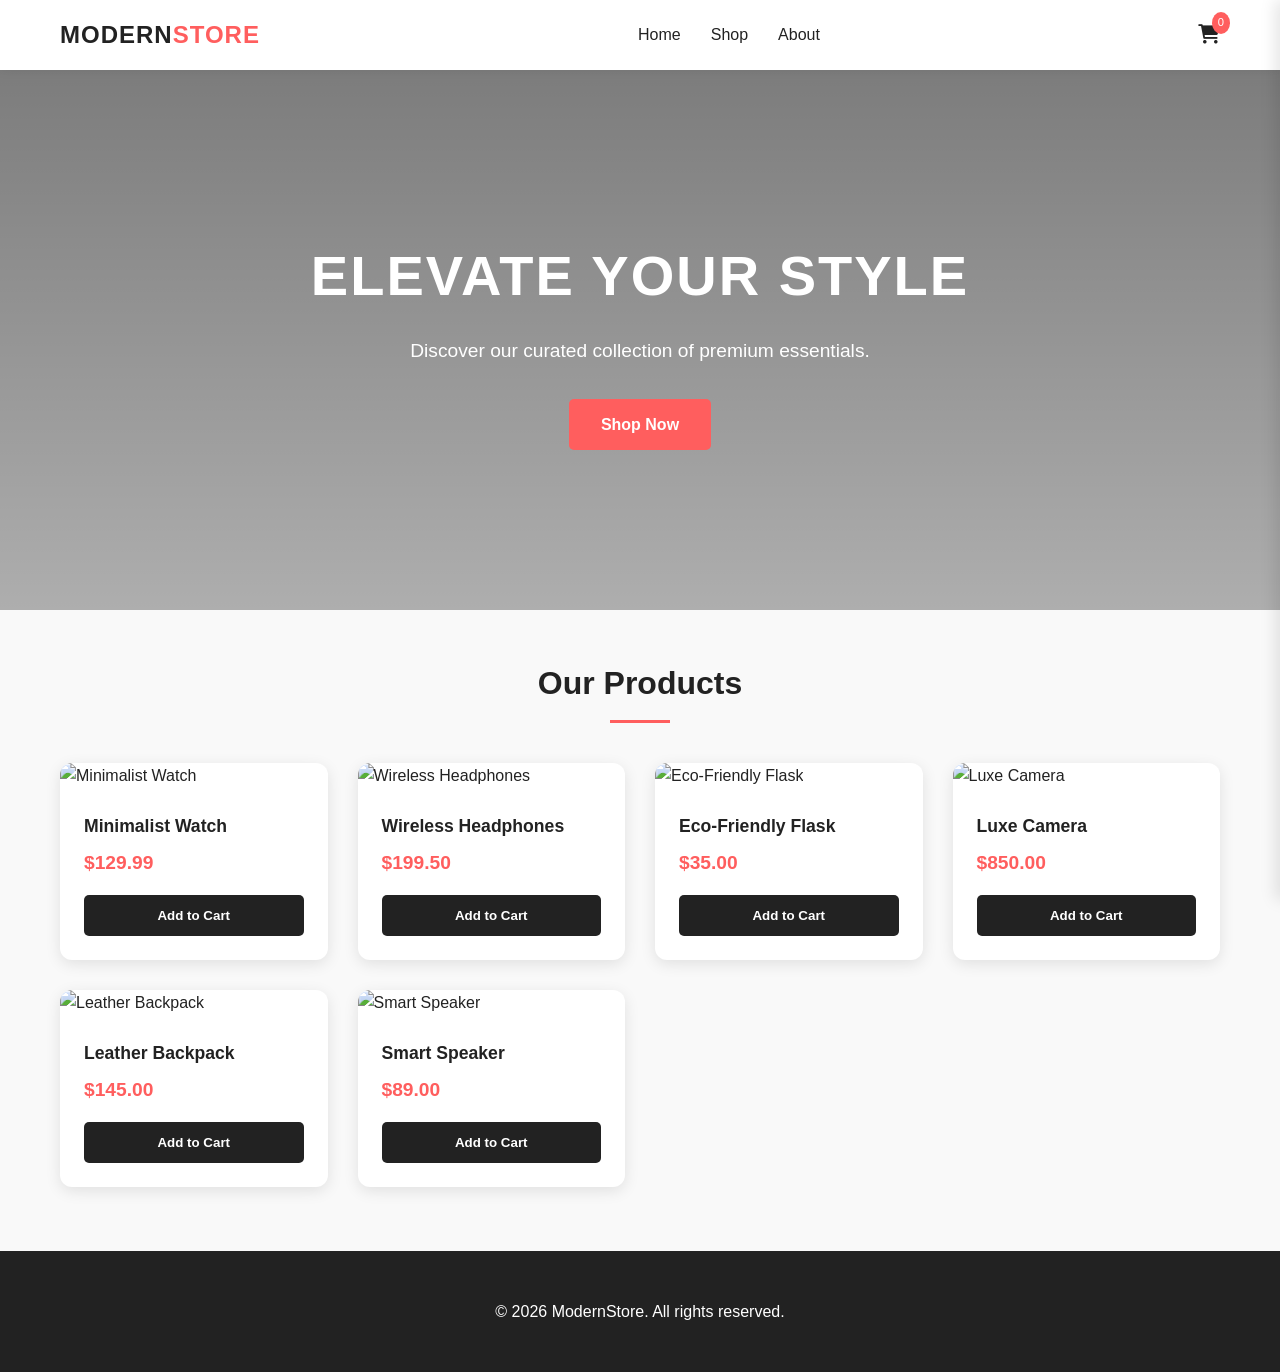
==== index.html @ 315032f6 "new file:   dd.html" ====
<!DOCTYPE html>
<html lang="en">
<head>
    <meta charset="UTF-8">
    <meta name="viewport" content="width=device-width, initial-scale=1.0">
    <title>ModernStore | Online Shopping</title>
    <link rel="stylesheet" href="style.css">
    <!-- Font Awesome for icons -->
    <link rel="stylesheet" href="https://cdnjs.cloudflare.com/ajax/libs/font-awesome/6.0.0/css/all.min.css">
</head>
<body>
    <!-- Navigation -->
    <header>
        <nav class="navbar">
            <div class="logo">Modern<span>Store</span></div>
            <ul class="nav-links">
                <li><a href="#">Home</a></li>
                <li><a href="#">Shop</a></li>
                <li><a href="#">About</a></li>
            </ul>
            <div class="cart-btn" id="cart-icon">
                <i class="fas fa-shopping-cart"></i>
                <span class="cart-count">0</span>
            </div>
        </nav>
    </header>

    <!-- Hero Section -->
    <section class="hero">
        <div class="hero-content">
            <h1>Elevate Your Style</h1>
            <p>Discover our curated collection of premium essentials.</p>
            <a href="#products" class="btn">Shop Now</a>
        </div>
    </section>

    <!-- Products Section -->
    <main id="products" class="container">
        <h2 class="section-title">Our Products</h2>
        <div class="product-grid" id="product-list">
            <!-- Products will be injected here by JS -->
        </div>
    </main>

    <!-- Cart Sidebar -->
    <div class="cart-overlay" id="cart-overlay"></div>
    <aside class="cart-sidebar" id="cart-sidebar">
        <div class="cart-header">
            <h3>Your Shopping Cart</h3>
            <button class="close-cart" id="close-cart"><i class="fas fa-times"></i></button>
        </div>
        <div class="cart-items" id="cart-items">
            <!-- Cart items will be injected here by JS -->
        </div>
        <div class="cart-footer">
            <div class="cart-total">
                <span>Total:</span>
                <span id="cart-total-amount">$0.00</span>
            </div>
            <button class="checkout-btn">Checkout</button>
        </div>
    </aside>

    <footer>
        <p>&copy; 2026 ModernStore. All rights reserved.</p>
    </footer>

    <script src="app.js"></script>
</body>
</html>
---- style.css ----
:root {
    --primary: #222;
    --accent: #ff5e5e;
    --bg-light: #f9f9f9;
    --text-muted: #666;
    --white: #ffffff;
    --shadow: 0 4px 15px rgba(0, 0, 0, 0.1);
    --transition: all 0.3s cubic-bezier(0.4, 0, 0.2, 1);
}

* {
    margin: 0;
    padding: 0;
    box-sizing: border-box;
    font-family: 'Segoe UI', Tahoma, Geneva, Verdana, sans-serif;
}

body {
    background-color: var(--bg-light);
    color: var(--primary);
    line-height: 1.6;
    overflow-x: hidden;
}

.container {
    max-width: 1200px;
    margin: 0 auto;
    padding: 0 20px;
}

/* Navigation */
header {
    background: var(--white);
    padding: 1rem 0;
    position: sticky;
    top: 0;
    z-index: 1000;
    box-shadow: 0 2px 10px rgba(0,0,0,0.05);
}

.navbar {
    display: flex;
    justify-content: space-between;
    align-items: center;
    max-width: 1200px;
    margin: 0 auto;
    padding: 0 20px;
}

.logo {
    font-size: 1.5rem;
    font-weight: 800;
    text-transform: uppercase;
    letter-spacing: 1px;
}

.logo span {
    color: var(--accent);
}

.nav-links {
    display: flex;
    list-style: none;
    gap: 30px;
}

.nav-links a {
    text-decoration: none;
    color: var(--primary);
    font-weight: 500;
    transition: var(--transition);
}

.nav-links a:hover {
    color: var(--accent);
}

.cart-btn {
    position: relative;
    cursor: pointer;
    font-size: 1.2rem;
    transition: var(--transition);
}

.cart-btn:hover {
    transform: scale(1.1);
}

.cart-count {
    position: absolute;
    top: -8px;
    right: -10px;
    background: var(--accent);
    color: white;
    font-size: 0.7rem;
    padding: 2px 6px;
    border-radius: 50%;
}

/* Hero Section */
.hero {
    height: 60vh;
    background: linear-gradient(rgba(0,0,0,0.5), rgba(0,0,0,0.3)), url('https://images.unsplash.com/photo-1441986300917-64674bd600d8?q=80&w=1200') center/cover;
    display: flex;
    align-items: center;
    justify-content: center;
    text-align: center;
    color: white;
    margin-bottom: 3rem;
}

.hero-content h1 {
    font-size: 3.5rem;
    margin-bottom: 1rem;
    text-transform: uppercase;
    letter-spacing: 2px;
}

.hero-content p {
    font-size: 1.2rem;
    margin-bottom: 2rem;
}

.btn {
    display: inline-block;
    padding: 0.8rem 2rem;
    background: var(--accent);
    color: white;
    text-decoration: none;
    border-radius: 5px;
    font-weight: 600;
    transition: var(--transition);
}

.btn:hover {
    background: #e04d4d;
    transform: translateY(-2px);
}

/* Product Grid */
.section-title {
    text-align: center;
    margin-bottom: 2.5rem;
    font-size: 2rem;
    position: relative;
}

.section-title::after {
    content: '';
    display: block;
    width: 60px;
    height: 3px;
    background: var(--accent);
    margin: 10px auto;
}

.product-grid {
    display: grid;
    grid-template-columns: repeat(auto-fit, minmax(250px, 1fr));
    gap: 30px;
    margin-bottom: 4rem;
}

.product-card {
    background: white;
    border-radius: 12px;
    overflow: hidden;
    box-shadow: var(--shadow);
    transition: var(--transition);
}

.product-card:hover {
    transform: translateY(-5px);
}

.product-img {
    width: 100%;
    height: 250px;
    object-fit: cover;
}

.product-info {
    padding: 1.5rem;
}

.product-name {
    font-size: 1.1rem;
    margin-bottom: 0.5rem;
    font-weight: 600;
}

.product-price {
    color: var(--accent);
    font-weight: 700;
    font-size: 1.2rem;
    margin-bottom: 1rem;
}

.add-to-cart {
    width: 100%;
    padding: 0.8rem;
    background: var(--primary);
    color: white;
    border: none;
    border-radius: 5px;
    cursor: pointer;
    font-weight: 600;
    transition: var(--transition);
}

.add-to-cart:hover {
    background: #444;
}

/* Cart Sidebar */
.cart-overlay {
    position: fixed;
    top: 0;
    left: 0;
    width: 100%;
    height: 100%;
    background: rgba(0,0,0,0.5);
    z-index: 2000;
    display: none;
    opacity: 0;
    transition: opacity 0.3s ease;
}

.cart-overlay.active {
    display: block;
    opacity: 1;
}

.cart-sidebar {
    position: fixed;
    top: 0;
    right: -400px;
    width: 400px;
    height: 100%;
    background: white;
    z-index: 2001;
    padding: 2rem;
    display: flex;
    flex-direction: column;
    transition: var(--transition);
    box-shadow: -5px 0 15px rgba(0,0,0,0.1);
}

.cart-sidebar.active {
    right: 0;
}

.cart-header {
    display: flex;
    justify-content: space-between;
    align-items: center;
    margin-bottom: 2rem;
    border-bottom: 1px solid #eee;
    padding-bottom: 1rem;
}

.close-cart {
    background: none;
    border: none;
    font-size: 1.5rem;
    cursor: pointer;
}

.cart-items {
    flex: 1;
    overflow-y: auto;
}

.cart-item {
    display: flex;
    align-items: center;
    gap: 15px;
    margin-bottom: 1.5rem;
    padding-bottom: 1rem;
    border-bottom: 1px solid #f5f5f5;
}

.cart-item-img {
    width: 80px;
    height: 80px;
    object-fit: cover;
    border-radius: 8px;
}

.cart-item-info h4 {
    font-size: 0.95rem;
    margin-bottom: 5px;
}

.cart-item-price {
    color: var(--accent);
    font-weight: 600;
}

.remove-item {
    color: var(--text-muted);
    cursor: pointer;
    font-size: 0.8rem;
    text-decoration: underline;
    background: none;
    border: none;
}

.cart-footer {
    padding-top: 1.5rem;
    border-top: 1px solid #eee;
}

.cart-total {
    display: flex;
    justify-content: space-between;
    font-size: 1.2rem;
    font-weight: 700;
    margin-bottom: 1.5rem;
}

.checkout-btn {
    width: 100%;
    padding: 1rem;
    background: var(--accent);
    color: white;
    border: none;
    border-radius: 8px;
    font-weight: 700;
    font-size: 1rem;
    cursor: pointer;
}

footer {
    background: var(--primary);
    color: white;
    padding: 3rem 0;
    text-align: center;
}

/* Mobile Adjustments */
@media (max-width: 768px) {
    .nav-links { display: none; }
    .hero-content h1 { font-size: 2.2rem; }
    .cart-sidebar { width: 100%; right: -100%; }
}
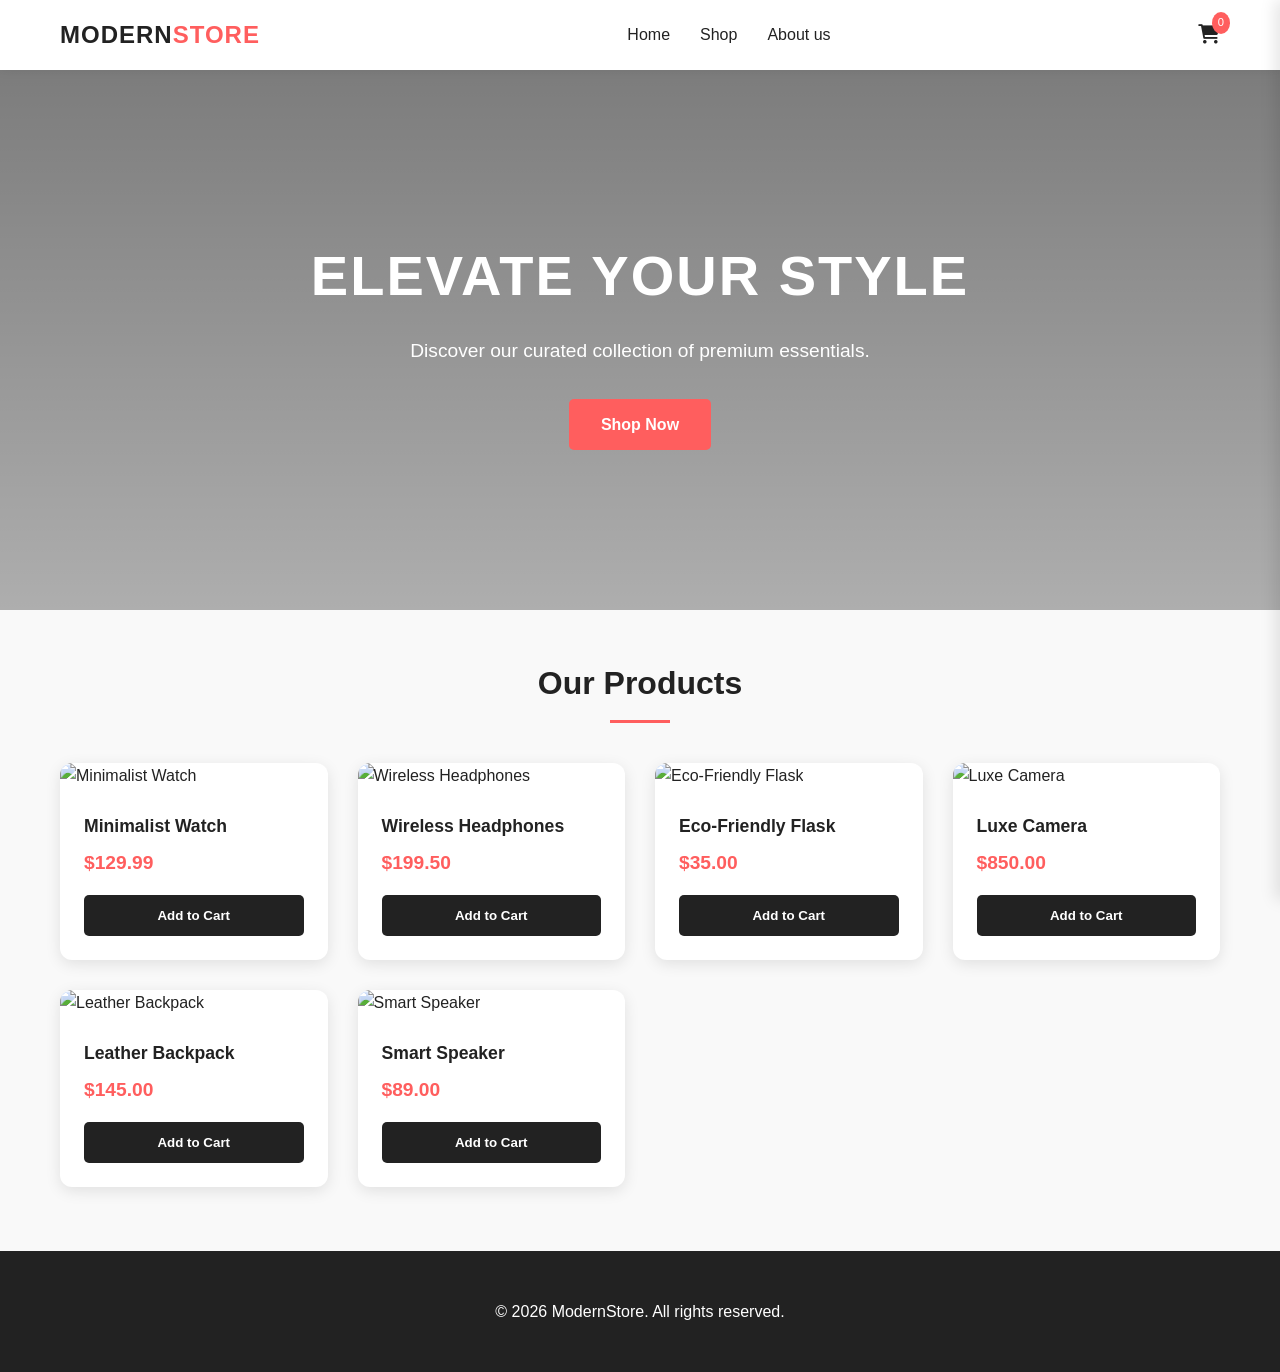
==== commit 06e8a938: "re create home" ====
--- a/index.html
+++ b/index.html
@@ -16,7 +16,7 @@
             <ul class="nav-links">
                 <li><a href="#">Home</a></li>
                 <li><a href="#">Shop</a></li>
-                <li><a href="#">About</a></li>
+                <li><a href="#">About us</a></li>
             </ul>
             <div class="cart-btn" id="cart-icon">
                 <i class="fas fa-shopping-cart"></i>
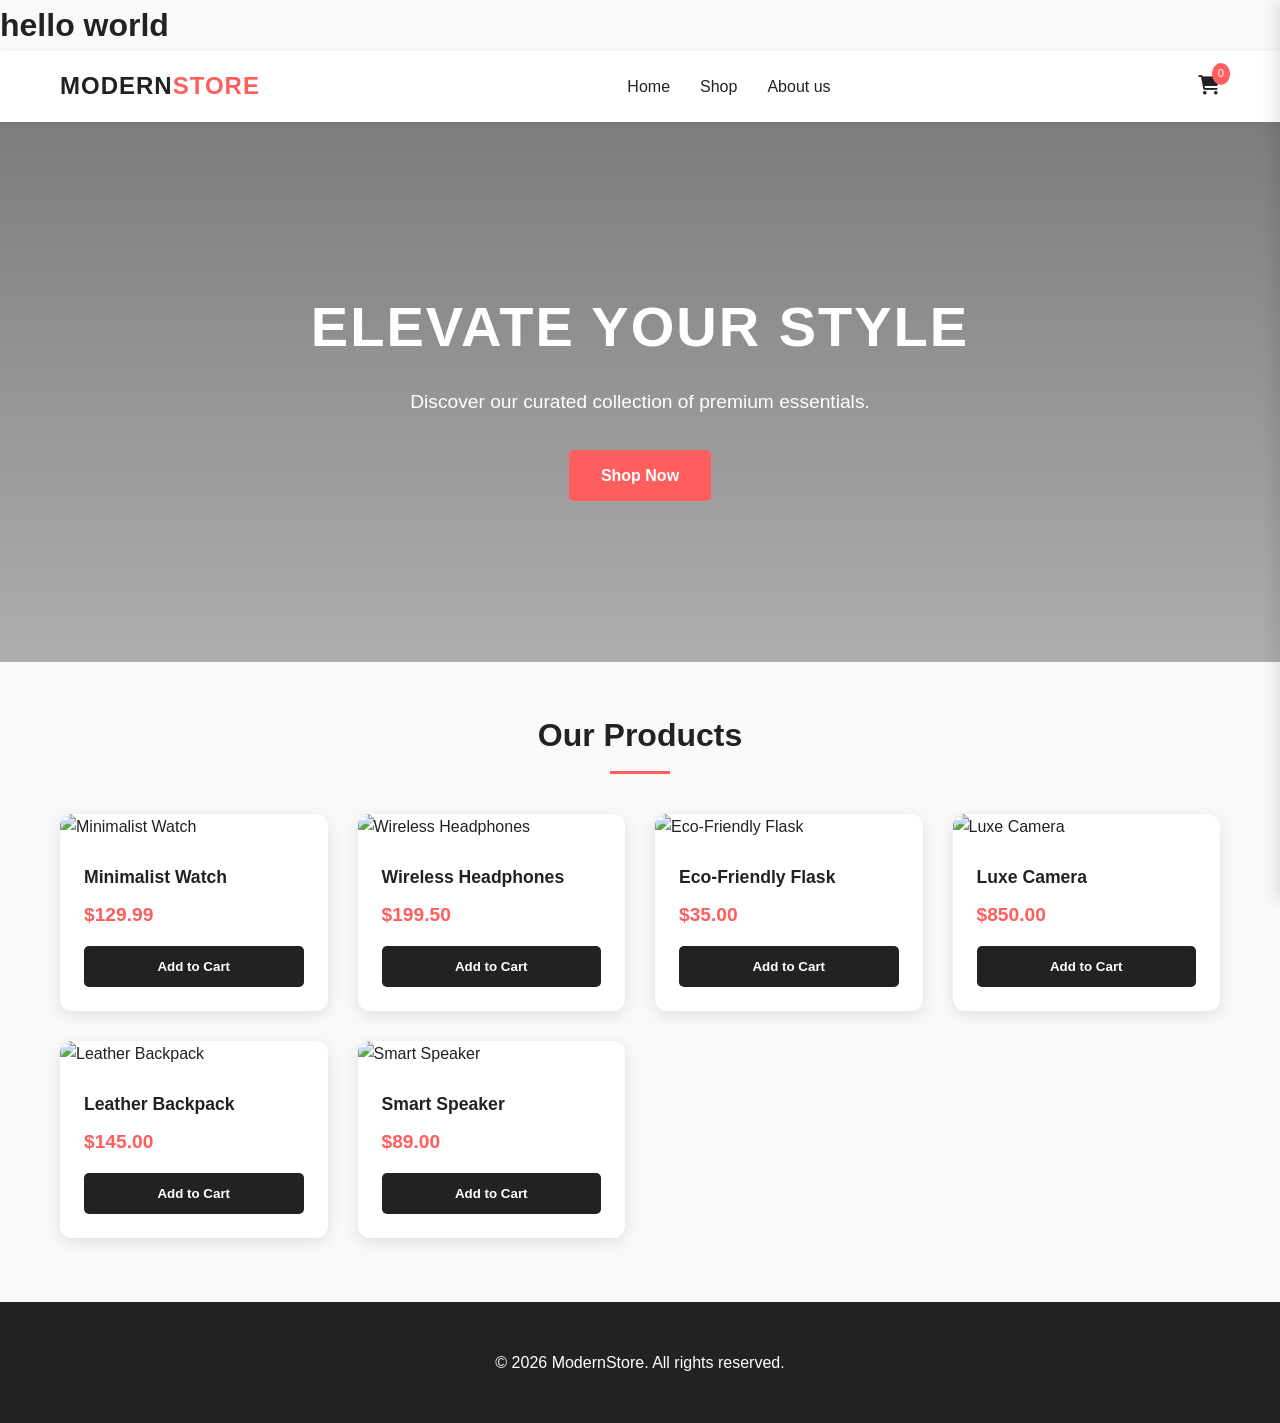
==== commit e16a8181: "new one" ====
--- a/index.html
+++ b/index.html
@@ -10,6 +10,7 @@
 </head>
 <body>
     <!-- Navigation -->
+     <h1>hello world</h1>
     <header>
         <nav class="navbar">
             <div class="logo">Modern<span>Store</span></div>
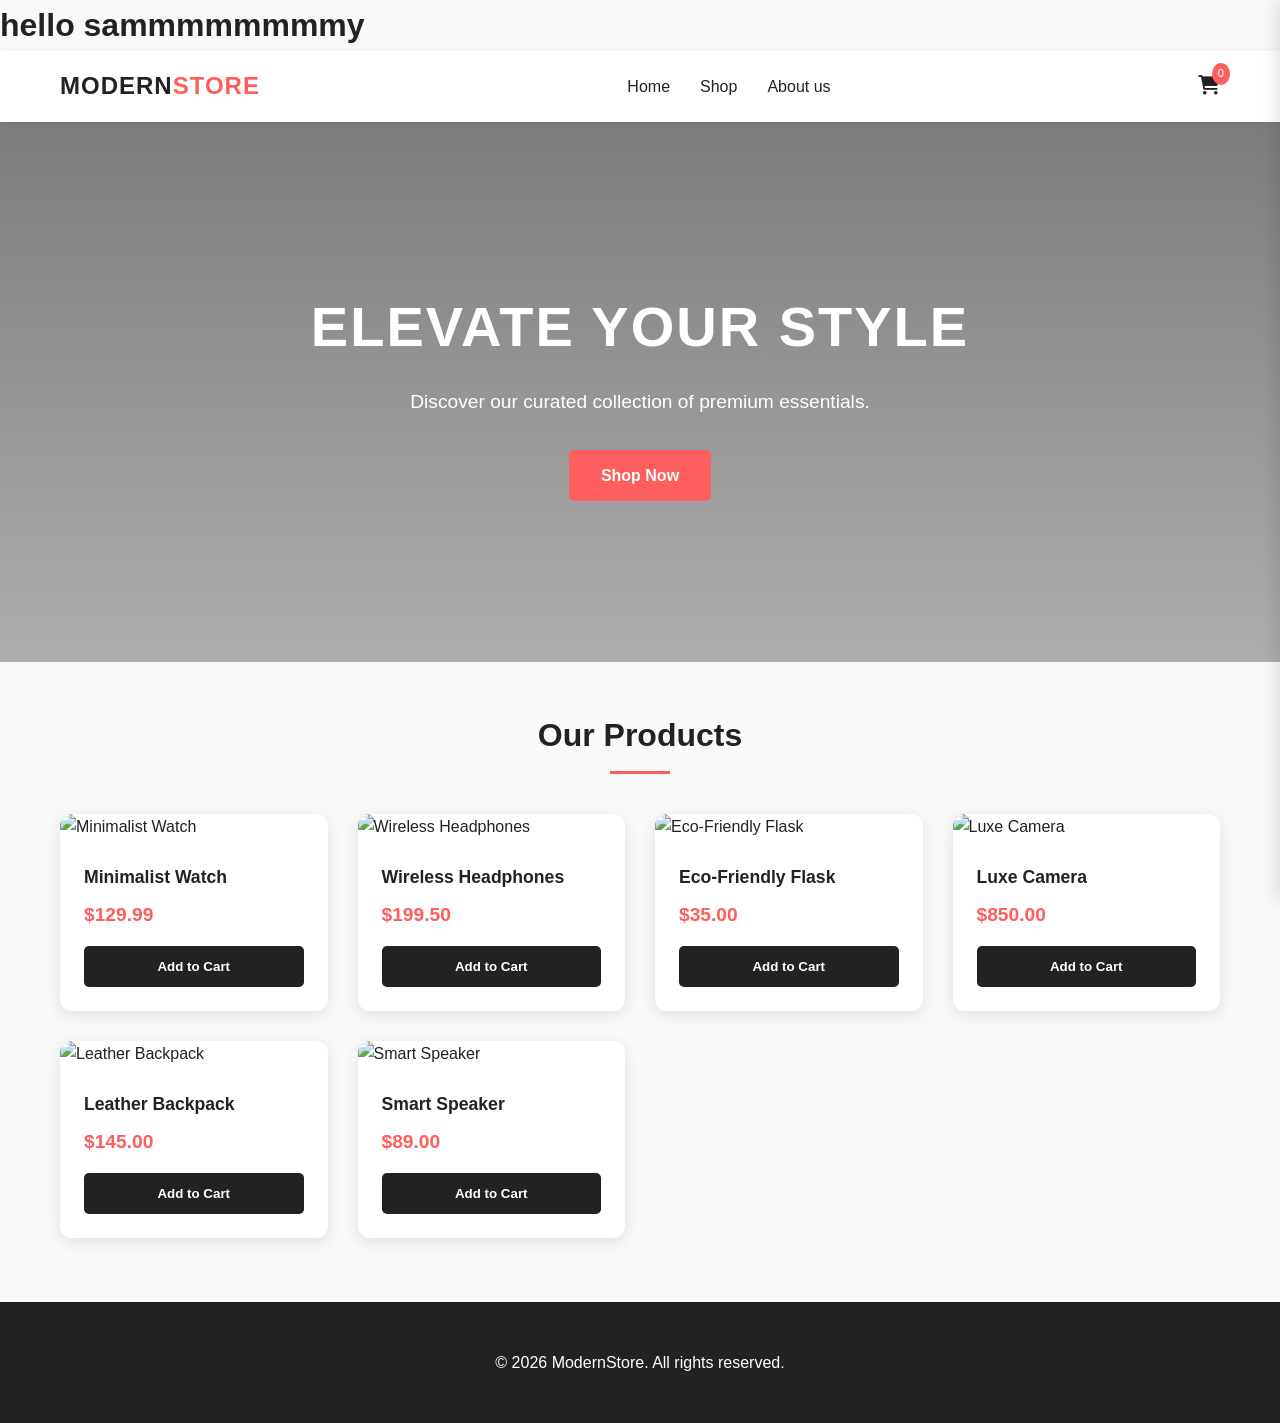
==== commit f86fb66a: "Change heading text from 'hello world' to 'hello sammmmmmmmy'" ====
--- a/index.html
+++ b/index.html
@@ -10,7 +10,7 @@
 </head>
 <body>
     <!-- Navigation -->
-     <h1>hello world</h1>
+     <h1>hello sammmmmmmmy</h1>
     <header>
         <nav class="navbar">
             <div class="logo">Modern<span>Store</span></div>
